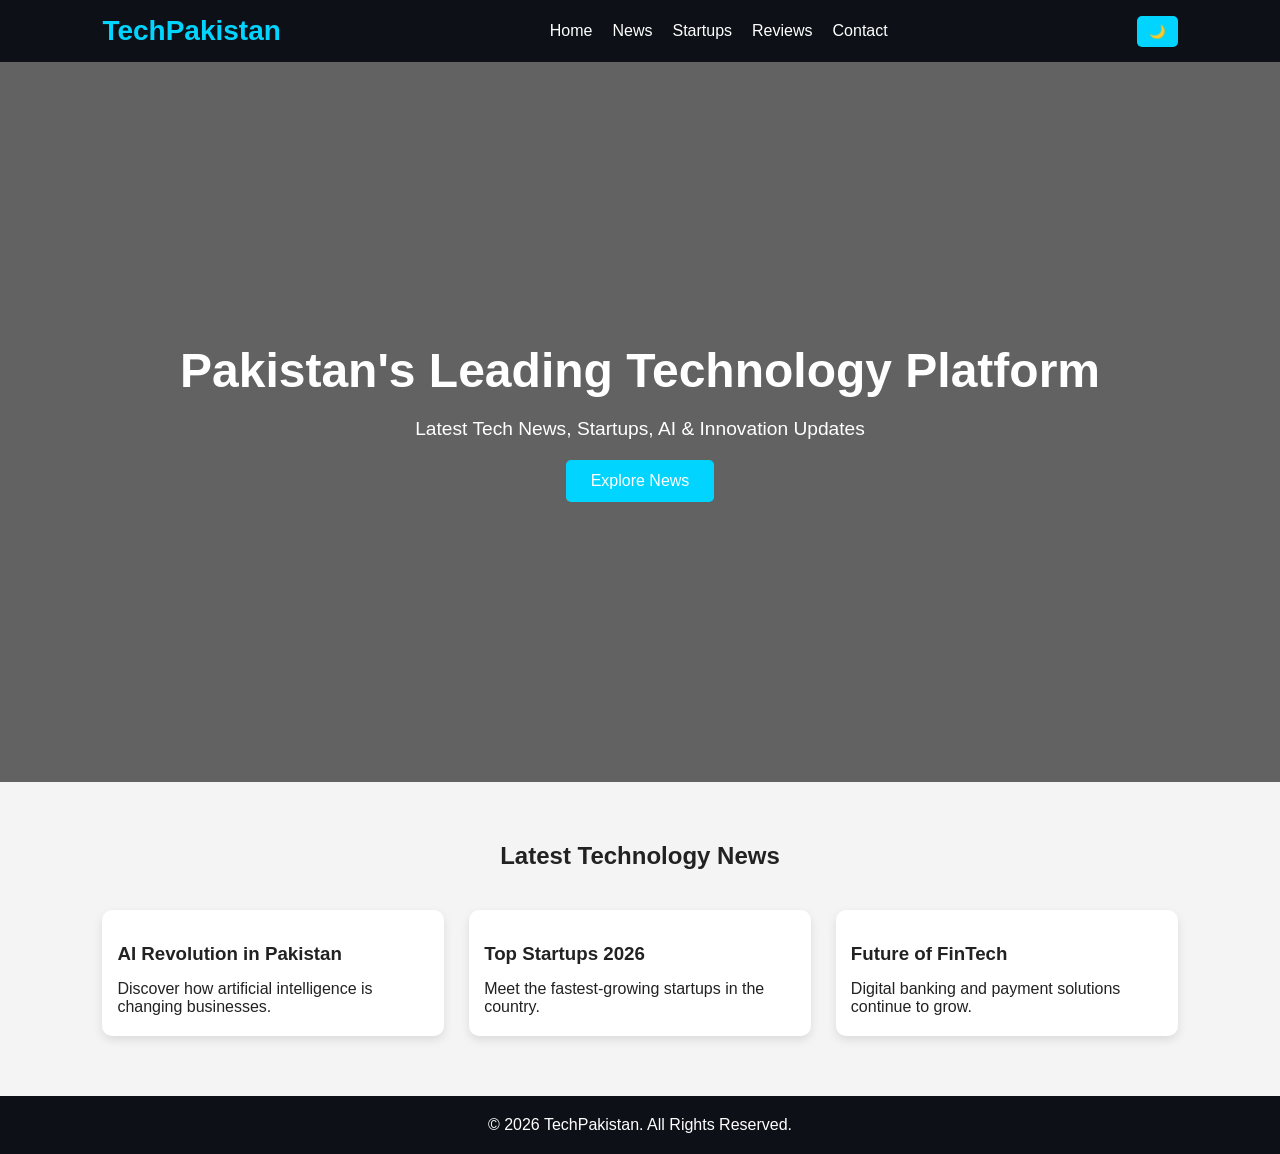
==== index.html @ 5383ddc7 "feat: Initiated TechPakistan website" ====
<!DOCTYPE html>
<html lang="en">
<head>
    <meta charset="UTF-8">
    <meta name="viewport" content="width=device-width, initial-scale=1.0">
    <title>TechPakistan</title>
    <link rel="stylesheet" href="./css/style.css">
</head>
<body>

    <header>
        <nav class="navbar">
            <div class="logo">TechPakistan</div>

            <ul class="nav-links">
                <li><a href="#">Home</a></li>
                <li><a href="#">News</a></li>
                <li><a href="#">Startups</a></li>
                <li><a href="#">Reviews</a></li>
                <li><a href="#">Contact</a></li>
            </ul>

            <button id="themeBtn">🌙</button>
        </nav>
    </header>

    <section class="hero">
        <h1>Pakistan's Leading Technology Platform</h1>
        <p>Latest Tech News, Startups, AI & Innovation Updates</p>
        <a href="#" class="btn">Explore News</a>
    </section>

    <section class="news-section">
        <h2>Latest Technology News</h2>

        <div class="news-grid">

            <div class="card">
                <img src="https://picsum.photos/400/250?1" alt="">
                <h3>AI Revolution in Pakistan</h3>
                <p>Discover how artificial intelligence is changing businesses.</p>
            </div>

            <div class="card">
                <img src="https://picsum.photos/400/250?2" alt="">
                <h3>Top Startups 2026</h3>
                <p>Meet the fastest-growing startups in the country.</p>
            </div>

            <div class="card">
                <img src="https://picsum.photos/400/250?3" alt="">
                <h3>Future of FinTech</h3>
                <p>Digital banking and payment solutions continue to grow.</p>
            </div>

        </div>
    </section>

    <footer>
        <p>© 2026 TechPakistan. All Rights Reserved.</p>
    </footer>

    <script src="./js/main.js"></script>
</body>
</html>
---- css/style.css ----
*{
    margin:0;
    padding:0;
    box-sizing:border-box;
    font-family:Arial, sans-serif;
}

body{
    background:#f4f4f4;
    color:#222;
    transition:0.3s;
}

.navbar{
    background:#0d1117;
    color:white;
    display:flex;
    justify-content:space-between;
    align-items:center;
    padding:15px 8%;
}

.logo{
    font-size:28px;
    font-weight:bold;
    color:#00d4ff;
}

.nav-links{
    display:flex;
    list-style:none;
}

.nav-links li{
    margin-left:20px;
}

.nav-links a{
    text-decoration:none;
    color:white;
}

#themeBtn{
    border:none;
    background:#00d4ff;
    padding:8px 12px;
    border-radius:5px;
    cursor:pointer;
}

.hero{
    height:80vh;
    display:flex;
    flex-direction:column;
    justify-content:center;
    align-items:center;
    text-align:center;
    background:linear-gradient(
        rgba(0,0,0,0.6),
        rgba(0,0,0,0.6)
    ),
    url("https://picsum.photos/1920/1080");
    background-size:cover;
    color:white;
}

.hero h1{
    font-size:3rem;
}

.hero p{
    margin:20px 0;
    font-size:1.2rem;
}

.btn{
    background:#00d4ff;
    color:white;
    text-decoration:none;
    padding:12px 25px;
    border-radius:5px;
}

.news-section{
    padding:60px 8%;
}

.news-section h2{
    text-align:center;
    margin-bottom:40px;
}

.news-grid{
    display:grid;
    grid-template-columns:repeat(auto-fit,minmax(300px,1fr));
    gap:25px;
}

.card{
    background:white;
    border-radius:10px;
    overflow:hidden;
    box-shadow:0 4px 10px rgba(0,0,0,0.1);
    transition:0.3s;
}

.card:hover{
    transform:translateY(-8px);
}

.card img{
    width:100%;
}

.card h3{
    padding:15px;
}

.card p{
    padding:0 15px 20px;
}

footer{
    background:#0d1117;
    color:white;
    text-align:center;
    padding:20px;
}

.dark{
    background:#121212;
    color:white;
}

.dark .card{
    background:#1f1f1f;
    color:white;
}
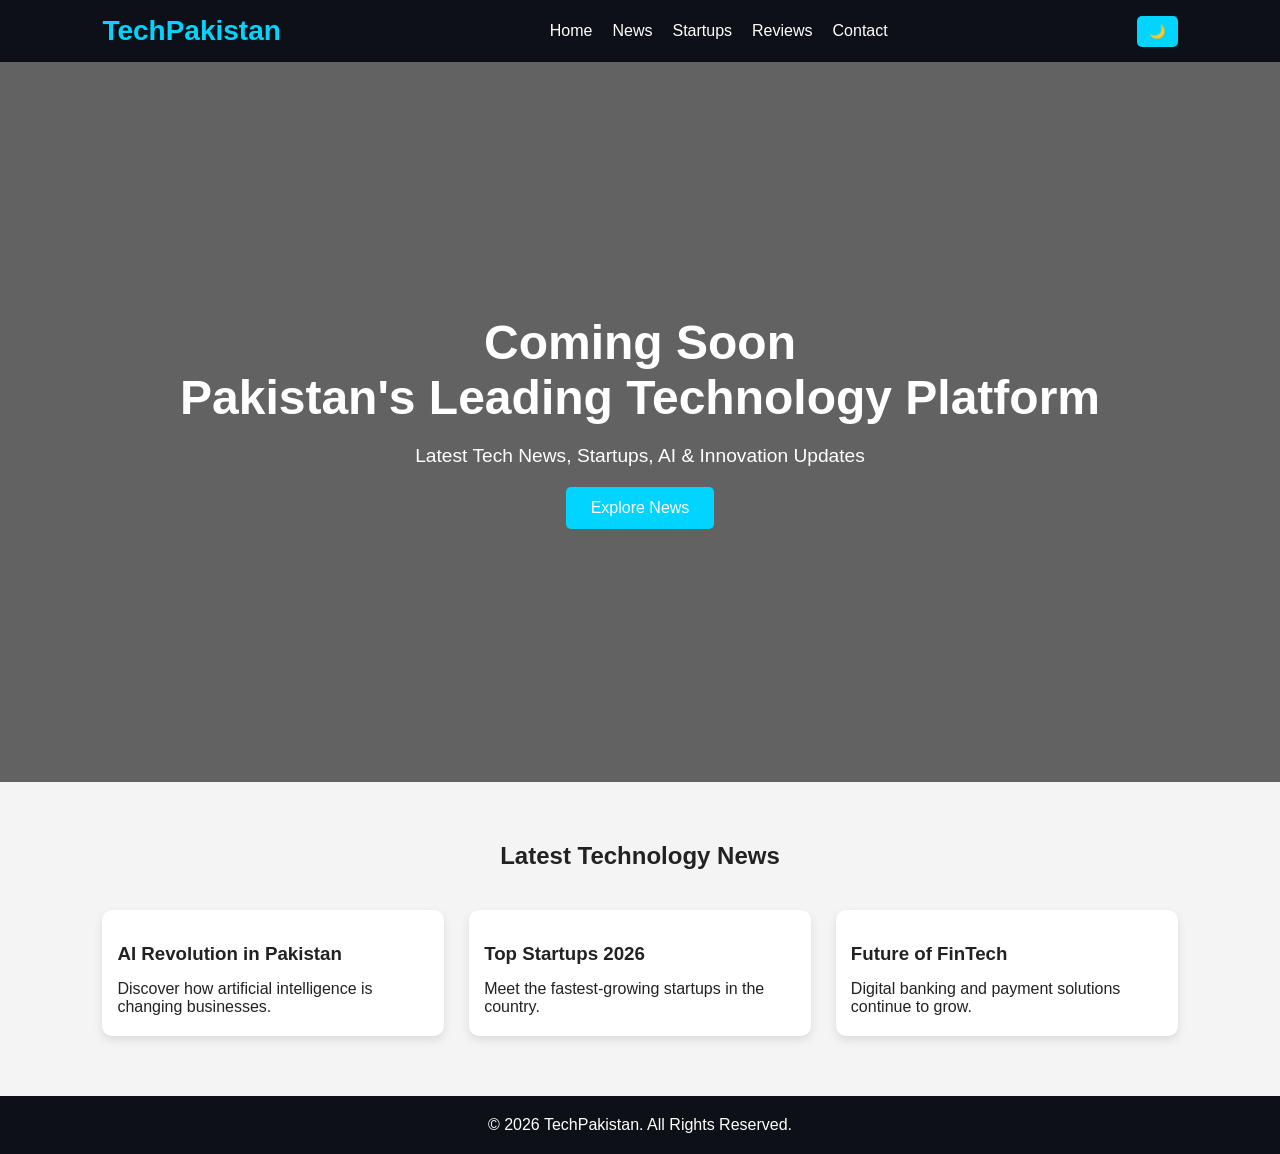
==== commit ba34b471: "html page updated" ====
--- a/index.html
+++ b/index.html
@@ -25,6 +25,7 @@
     </header>
 
     <section class="hero">
+        <h1>Coming Soon</h1>
         <h1>Pakistan's Leading Technology Platform</h1>
         <p>Latest Tech News, Startups, AI & Innovation Updates</p>
         <a href="#" class="btn">Explore News</a>
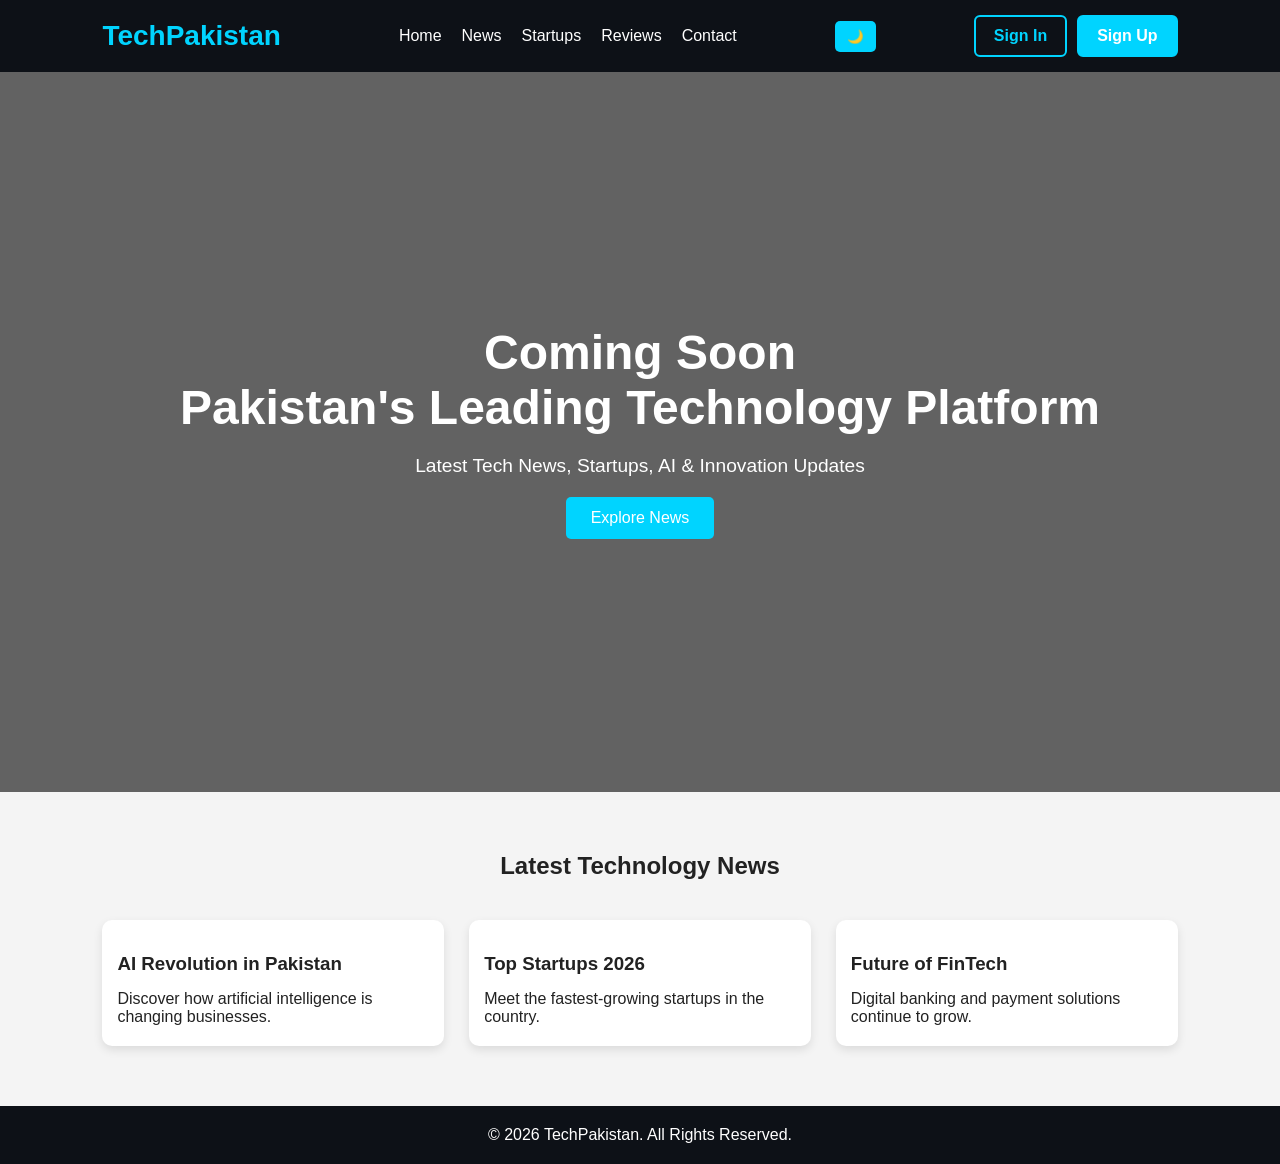
==== commit 245c2534: "added buttons" ====
--- a/index.html
+++ b/index.html
@@ -21,6 +21,10 @@
             </ul>
 
             <button id="themeBtn">🌙</button>
+            <div class="auth-buttons">
+    <a href="signin.html" class="signin-btn">Sign In</a>
+    <a href="signup.html" class="signup-btn">Sign Up</a>
+</div>
         </nav>
     </header>
 
--- a/css/style.css
+++ b/css/style.css
@@ -135,4 +135,40 @@
 .dark .card{
     background:#1f1f1f;
     color:white;
+}
+
+.auth-buttons {
+    display: flex;
+    gap: 10px;
+}
+
+.signin-btn,
+.signup-btn {
+    text-decoration: none;
+    padding: 10px 18px;
+    border-radius: 6px;
+    font-weight: 600;
+    transition: 0.3s ease;
+}
+
+.signin-btn {
+    color: #00d4ff;
+    border: 2px solid #00d4ff;
+    background: transparent;
+}
+
+.signin-btn:hover {
+    background: #00d4ff;
+    color: white;
+}
+
+.signup-btn {
+    background: #00d4ff;
+    color: white;
+    border: 2px solid #00d4ff;
+}
+
+.signup-btn:hover {
+    background: #00b8e0;
+    border-color: #00b8e0;
 }
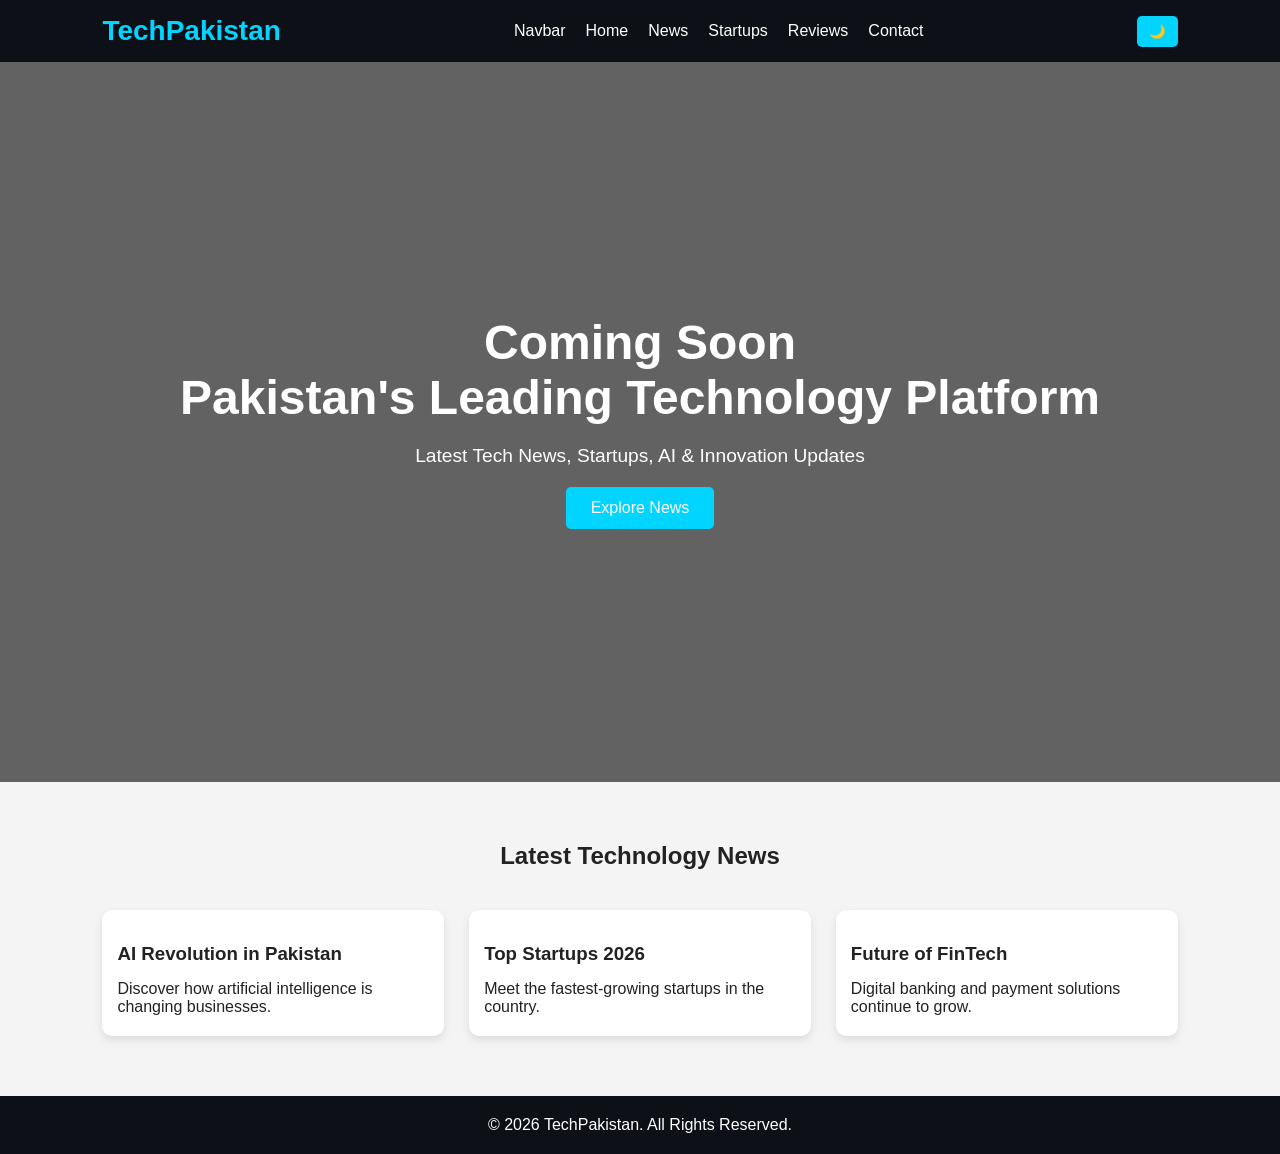
==== commit fca8c784: "updated navbar" ====
--- a/index.html
+++ b/index.html
@@ -13,6 +13,7 @@
             <div class="logo">TechPakistan</div>
 
             <ul class="nav-links">
+                <li><a href="./navbar.html">Navbar</a></li>
                 <li><a href="#">Home</a></li>
                 <li><a href="#">News</a></li>
                 <li><a href="#">Startups</a></li>
@@ -21,10 +22,6 @@
             </ul>
 
             <button id="themeBtn">🌙</button>
-            <div class="auth-buttons">
-    <a href="signin.html" class="signin-btn">Sign In</a>
-    <a href="signup.html" class="signup-btn">Sign Up</a>
-</div>
         </nav>
     </header>
 
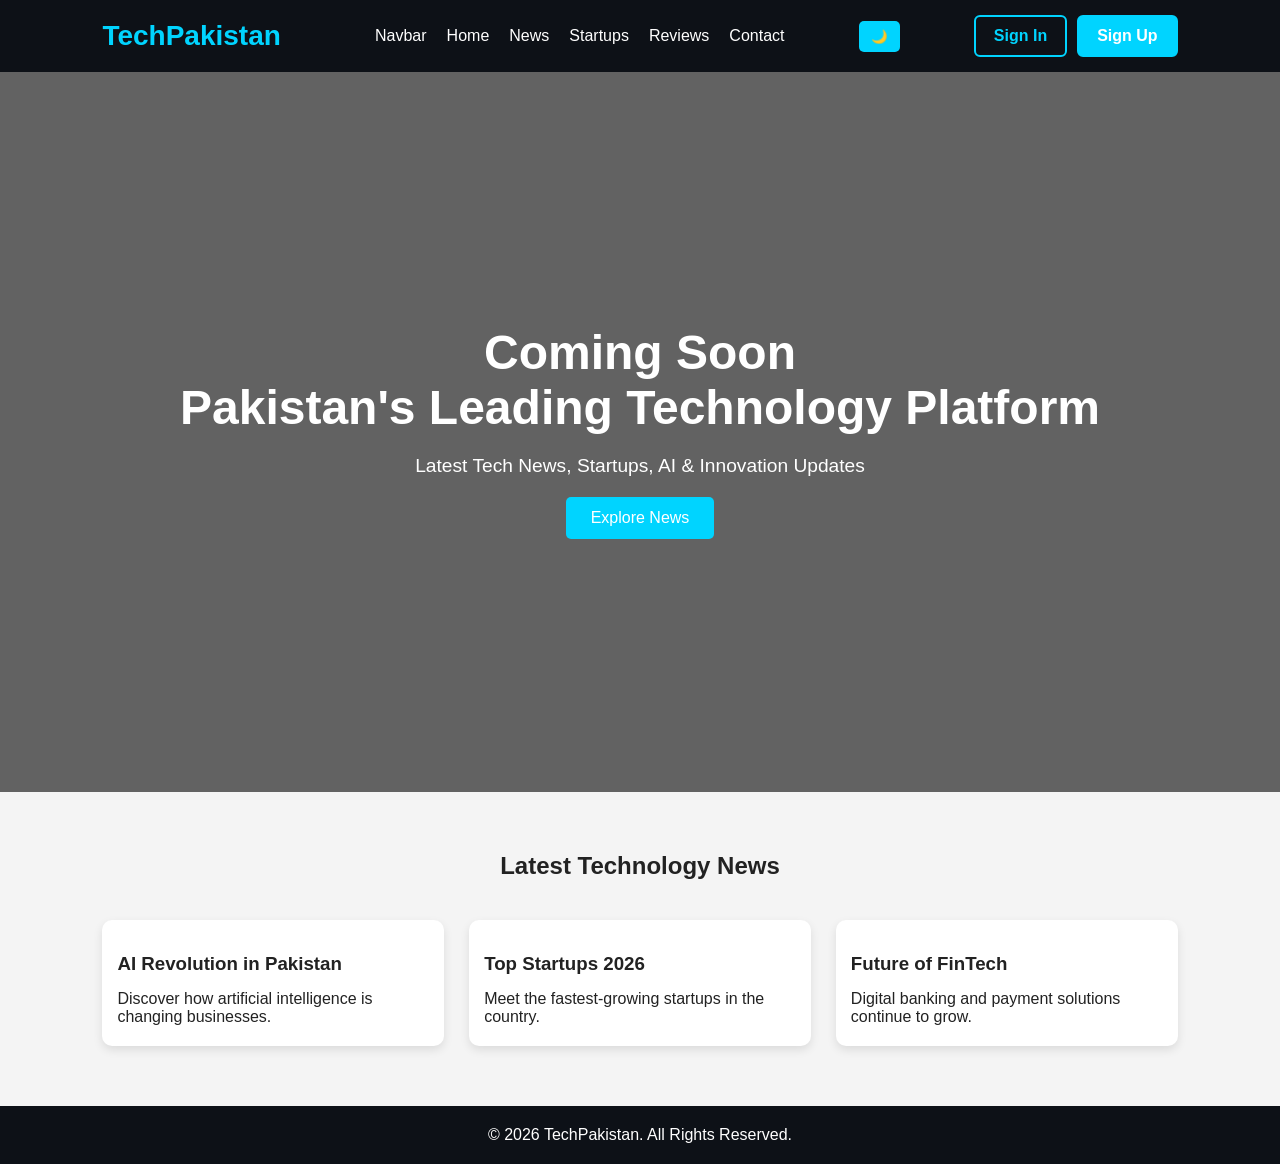
==== commit b8df25ab: "Merge branch 'feature/navbar'" ====
--- a/index.html
+++ b/index.html
@@ -22,6 +22,10 @@
             </ul>
 
             <button id="themeBtn">🌙</button>
+            <div class="auth-buttons">
+    <a href="signin.html" class="signin-btn">Sign In</a>
+    <a href="signup.html" class="signup-btn">Sign Up</a>
+</div>
         </nav>
     </header>
 
